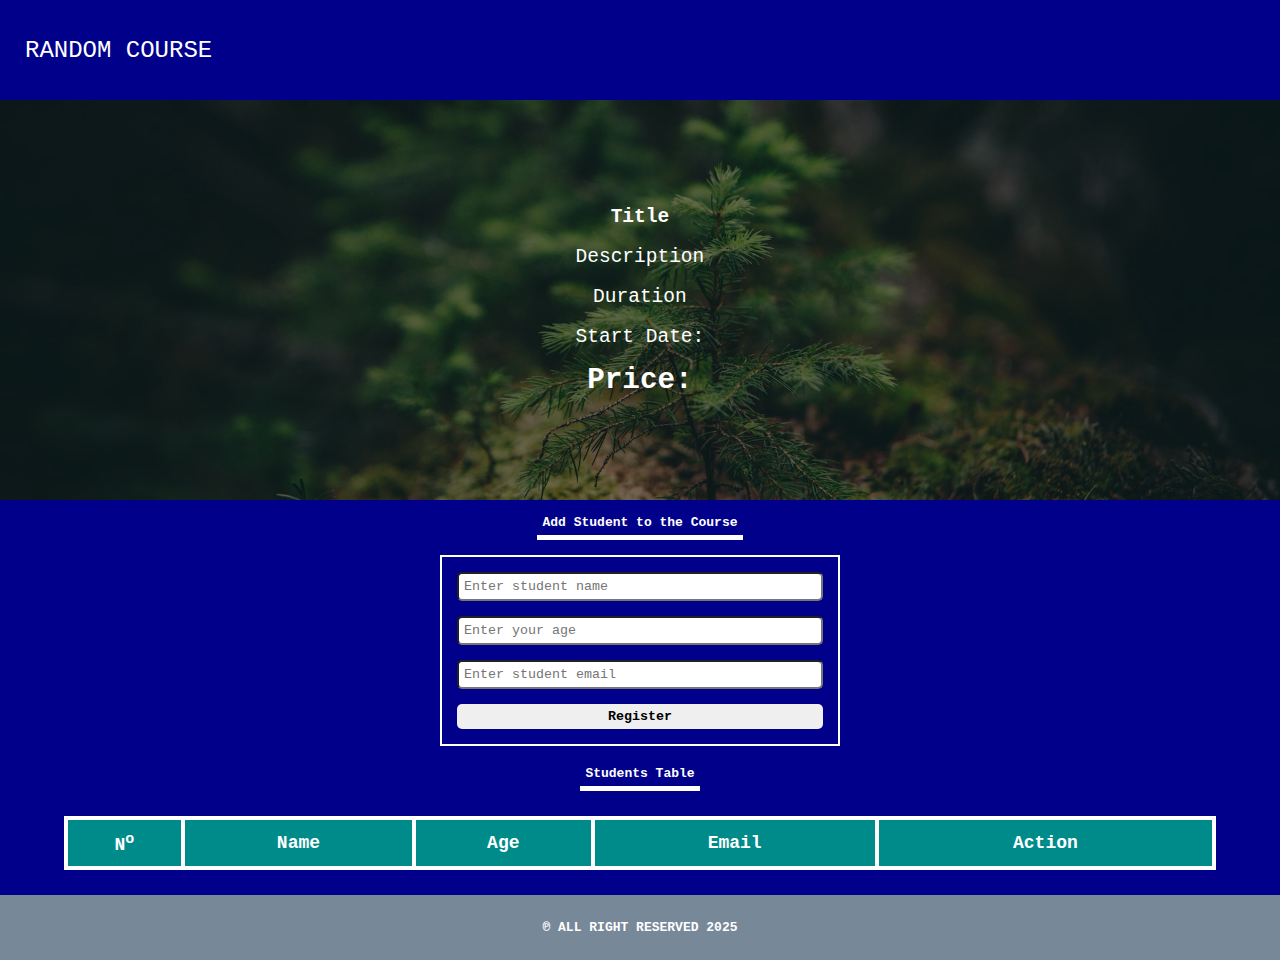
==== course.html @ 32a696ac "js final level exam preview" ====
<!DOCTYPE html>
<html lang="en">
<head>
  <meta charset="UTF-8">
  <meta name="viewport" content="width=device-width, initial-scale=1.0">
  <title>FINAL EXAM</title>
  <link rel="stylesheet" href="style.css">
</head>
<body>
  <header>
    <div class="logo">
      <a href="index.html" id="">RANDOM COURSE</a>
    </div>

    <!-- <div class="linksWrapper">
      <a href="index.html">HOME</a>
      <a href="course.html">COURSE</a>
      <a href="lesson.html">LESSON</a>
    </div> -->
  </header>

  <div class="courseDetail">

    <div class="overlay">
      <h4>Title</h4>
      <p>Description</p>
      <p>Duration</p>
      <p>Start Date: </p>
      <h2>Price: </h2>
    </div>

  </div>

  <div class="formWrapper">
    <h4 class="section-title">Add Student to the Course</h4>
    <form id="addStudentForm">
      <input type="text" id="name" placeholder="Enter student name">
      <input type="text" id="age" placeholder="Enter your age">
      <input type="email" id="email" placeholder="Enter student email">
      <button id="registerBtn" type="submit">Register</button>
    </form>
  </div>


  <div id="currentStudent">

    <h4 class="section-title">Students Table</h4>
    <table class="studentTable">
      <thead>
        <tr>
          <th>N<sup>o</sup></th>
          <th>Name</th>
          <th>Age</th>
          <th>Email</th>
          <th>Action</th>
        </tr>
      </thead>
      <tbody>
        <!-- 
        
        <tr>
          <td></td>
          <td></td>
          <td></td>
          <td></td>
          <td>
            <button id="deleteBtn">Delete</button>
          </td>
        </tr>
      
        -->

      </tbody>
    </table>


  </div>








  <footer>
    <h4>&copysr; ALL RIGHT RESERVED 2025</h4>
  </footer>

  <script type="module" src="./src/pages/course.js"></script>
</body>
</html>
---- style.css ----
* {
  margin: 0;
  padding: 0;
  box-sizing: border-box;
  font-family: monospace;
}

body {
  background-color: darkblue;
  color: white;
}

.section-title {
  text-align: center;
  padding: 5px;
  border-bottom: 5px solid white;
  width: fit-content;
  margin: 10px auto;
}

header {
  height: 100px;
  padding: 25px;

  display: flex;
  align-items: center;
  justify-content: space-between;
}

a {
  text-decoration: none;
  color: white;
  font-size: 24px;
}

.course {
  padding: 10px;
  border: 2px solid white;
  width: 250px;
  height: 350px;

  display: flex;
  flex-direction: column;
  justify-content: space-between;

}

.course img {
  width: 100%;
  height: 200px;
  object-fit: cover;
}

button {
  border: none;
  padding: 5px;
  border-radius: 5px;
  cursor: pointer;
  font-weight: bold;
}

button:hover {
  background-color: darkorange;
}

.banner {
  height: 400px;
  background-image: url('./images/sample.jpeg');
  background-size: cover;
  background-position: center;

  display: grid;
  place-content: center;
}
.banner h2 {
  font-size: 48px;
  color: red;
}

.coursesWrapper {
  padding: 15px;

  display: flex;
  flex-wrap: wrap;
  gap: 15px;
  justify-content: center;
}

#detailBtn,
#deleteBtn {
  text-align: center;
  background-color: green;
  font-size: 16px;
  padding: 5px;
  border-radius: 5px;
}

#deleteBtn {
  background-color: red;
}

#addStudentForm {
  padding: 15px;
  border: 2px solid white;
  width: 400px;
  margin: 15px auto;
  display: grid;
  gap: 15px;

}
input {
  padding: 5px;
  outline: 0;
  border-radius: 5px;
}


.courseDetail {
  height: 400px;
  background-image: url('./images/sample.jpeg');
  background-position: center;
  background-size: cover;
}

.overlay {
  width: 100%;
  height: 100%;
  background-color: rgba(0, 0, 0, 0.5);

  text-align: center;
  display: grid;
  gap: 25px;
  place-content: center;

}

.overlay > * {
  transform: scale(1.5);
}

table {
  width: 90%;
  margin: 25px auto;
  border-collapse: collapse;
}

th, td {
  border: 4px solid white;
}

th {
  height: 50px;
  font-size: 18px;
  background-color: darkcyan;
}

td {
  height: 35px;
  padding: 5px;
}

tbody tr:nth-child(even) {
  background-color: lightslategray;
}


footer {
  padding: 25px;
  text-align: center;
  background-color: lightslategray;
  /* position: fixed;
  bottom: 0;
  left: 0;
  right: 0; */
}

table #deleteBtn {
  width: 100%;
  color: white;
}
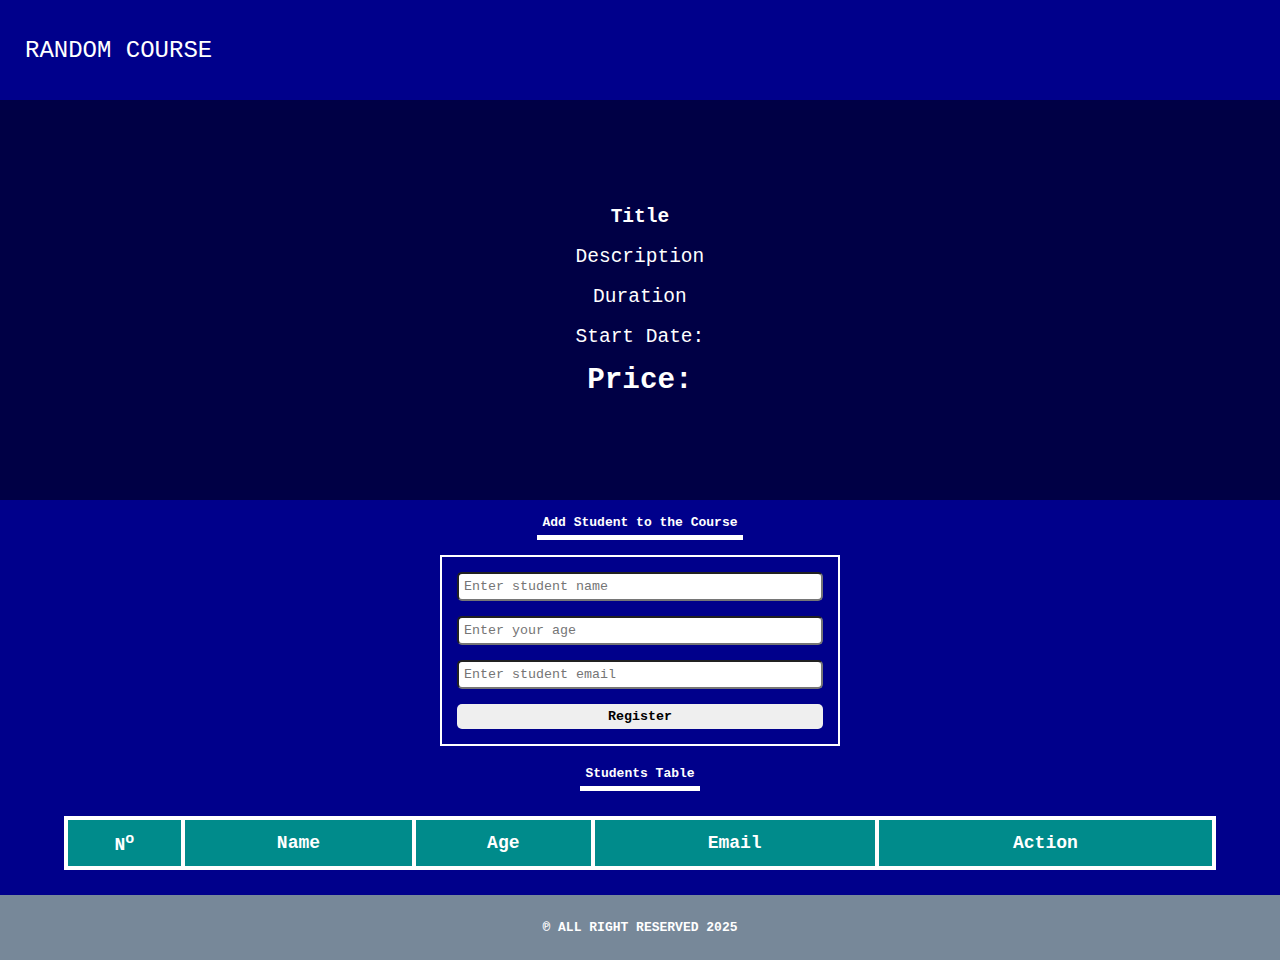
==== commit bbff1560: "prepare starter project with instruction" ====
--- a/course.html
+++ b/course.html
@@ -19,7 +19,7 @@
     </div> -->
   </header>
 
-  <div class="courseDetail">
+  <div class="courseDetail" style="background-image: url();">
 
     <div class="overlay">
       <h4>Title</h4>
@@ -57,7 +57,7 @@
       </thead>
       <tbody>
         <!-- 
-        
+
         <tr>
           <td></td>
           <td></td>
